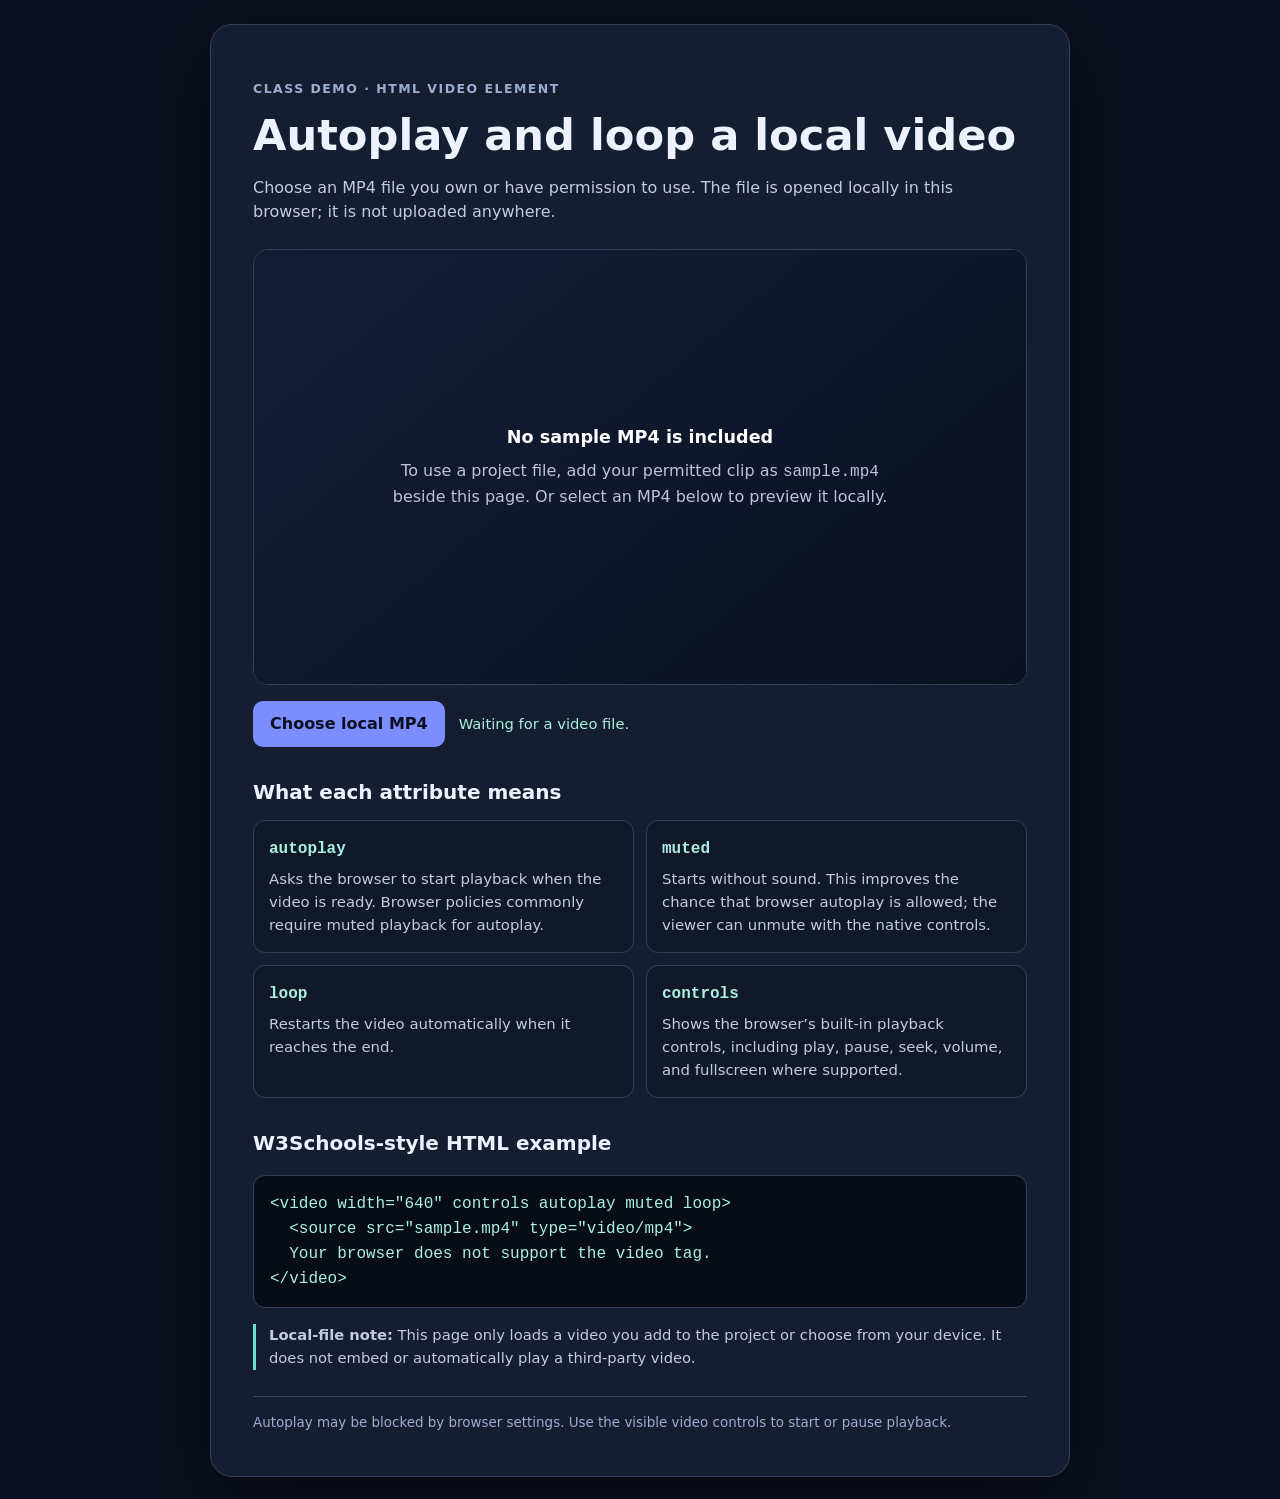
==== loop-demo.html @ 21230e6e "Teach local HTML video autoplay and loop" ====
<!doctype html>
<html lang="en">
<head>
<meta charset="utf-8">
<meta name="viewport" content="width=device-width, initial-scale=1">
<meta name="theme-color" content="#0b1020">
<title>HTML Video Autoplay &amp; Loop — Class Demo</title>
<style>
:root{color-scheme:dark;font:16px/1.55 system-ui,sans-serif;background:#0b1020;color:#eef2ff}*{box-sizing:border-box}body{margin:0;min-height:100vh;padding:24px;display:grid;place-items:center}.card{width:min(860px,100%);background:#151d31;border:1px solid #34415e;border-radius:22px;padding:clamp(22px,5vw,42px);box-shadow:0 24px 80px #0007}h1{margin:0 0 8px;font-size:clamp(1.8rem,5vw,2.7rem);line-height:1.12}h2{margin:30px 0 12px;font-size:1.25rem}.eyebrow,.muted{color:#9caed0}.eyebrow{font-size:.78rem;letter-spacing:.12em;font-weight:700}p{color:#c2cce0}.video-shell{position:relative;margin:24px 0 14px;min-height:220px;aspect-ratio:16/9;background:#080c16;border:1px solid #34415e;border-radius:15px;overflow:hidden}.video-shell video{display:block;width:100%;height:100%;min-height:220px;object-fit:contain}.placeholder{position:absolute;inset:0;display:grid;place-content:center;text-align:center;padding:28px;background:linear-gradient(140deg,#131e36,#0b1020);pointer-events:none}.placeholder[hidden]{display:none}.placeholder strong{font-size:1.1rem;color:#fff}.placeholder span{max-width:520px;margin-top:8px;color:#b8c5dd}.file-row{display:flex;align-items:center;gap:14px;flex-wrap:wrap;margin:16px 0}.file-row label{display:inline-block;background:#7c8dff;color:#0a1020;font-weight:750;padding:11px 17px;border-radius:10px;cursor:pointer}.file-row input{position:absolute;width:1px;height:1px;clip:rect(0,0,0,0);overflow:hidden}.file-row input:focus-visible+label{outline:3px solid #fff;outline-offset:3px}#status{color:#a9f0df;font-size:.92rem}.attrs{display:grid;grid-template-columns:repeat(2,minmax(0,1fr));gap:12px}.attr{padding:15px;border:1px solid #34415e;background:#10182a;border-radius:12px}.attr code{font-weight:750;color:#a9f0df}.attr p{margin:6px 0 0;font-size:.93rem}.snippet{white-space:pre-wrap;overflow-wrap:anywhere;background:#080c16;border:1px solid #34415e;border-radius:12px;padding:16px;color:#a9f0df;overflow-x:auto}.note{font-size:.92rem;border-left:3px solid #69e2cf;padding-left:13px}.footer{margin-top:26px;padding-top:16px;border-top:1px solid #34415e;color:#9caed0;font-size:.84rem}@media(max-width:560px){body{padding:12px}.card{padding:21px 17px;border-radius:17px}.attrs{grid-template-columns:1fr}.video-shell{min-height:190px}.video-shell video{min-height:190px}}
</style>
</head>
<body>
<main class="card">
<p class="eyebrow">CLASS DEMO · HTML VIDEO ELEMENT</p>
<h1>Autoplay and loop a local video</h1>
<p>Choose an MP4 file you own or have permission to use. The file is opened locally in this browser; it is not uploaded anywhere.</p>

<div class="video-shell">
  <video id="demo-video" controls autoplay muted loop playsinline preload="metadata" aria-label="Local MP4 demo video">
    <source id="demo-source" src="sample.mp4" type="video/mp4">
    Your browser does not support the HTML video element.
  </video>
  <div class="placeholder" id="placeholder">
    <strong>No sample MP4 is included</strong>
    <span>To use a project file, add your permitted clip as <code>sample.mp4</code> beside this page. Or select an MP4 below to preview it locally.</span>
  </div>
</div>
<div class="file-row">
  <input id="file-picker" type="file" accept="video/mp4,.mp4" aria-label="Choose a local MP4 video">
  <label for="file-picker">Choose local MP4</label>
  <span id="status" role="status" aria-live="polite">Waiting for a video file.</span>
</div>

<h2>What each attribute means</h2>
<div class="attrs">
  <article class="attr"><code>autoplay</code><p>Asks the browser to start playback when the video is ready. Browser policies commonly require muted playback for autoplay.</p></article>
  <article class="attr"><code>muted</code><p>Starts without sound. This improves the chance that browser autoplay is allowed; the viewer can unmute with the native controls.</p></article>
  <article class="attr"><code>loop</code><p>Restarts the video automatically when it reaches the end.</p></article>
  <article class="attr"><code>controls</code><p>Shows the browser’s built-in playback controls, including play, pause, seek, volume, and fullscreen where supported.</p></article>
</div>

<h2>W3Schools-style HTML example</h2>
<pre class="snippet">&lt;video width="640" controls autoplay muted loop&gt;
  &lt;source src="sample.mp4" type="video/mp4"&gt;
  Your browser does not support the video tag.
&lt;/video&gt;</pre>
<p class="note"><strong>Local-file note:</strong> This page only loads a video you add to the project or choose from your device. It does not embed or automatically play a third-party video.</p>
<div class="footer">Autoplay may be blocked by browser settings. Use the visible video controls to start or pause playback.</div>
</main>
<script>
const video=document.querySelector('#demo-video');
const source=document.querySelector('#demo-source');
const picker=document.querySelector('#file-picker');
const placeholder=document.querySelector('#placeholder');
const status=document.querySelector('#status');
let objectUrl=null;

function showVideo(){placeholder.hidden=true;status.textContent='Video loaded. It is muted and set to loop; use the player controls to play or pause.'}
function showPlaceholder(){placeholder.hidden=false}
video.addEventListener('loadeddata',showVideo);
video.addEventListener('error',()=>{if(!objectUrl){showPlaceholder();status.textContent='No sample.mp4 found. Choose a local MP4 or add sample.mp4 beside this page.'}});
picker.addEventListener('change',()=>{
  const file=picker.files && picker.files[0];
  if(!file)return;
  if(objectUrl)URL.revokeObjectURL(objectUrl);
  objectUrl=URL.createObjectURL(file);
  video.pause();
  source.removeAttribute('src');
  video.src=objectUrl;
  video.load();
  video.muted=true;
  video.loop=true;
  video.play().then(()=>{showVideo()}).catch(()=>{showVideo();status.textContent='Video loaded. Press Play in the controls if autoplay is blocked.'});
});
window.addEventListener('pagehide',()=>{if(objectUrl)URL.revokeObjectURL(objectUrl)});
</script>
</body>
</html>
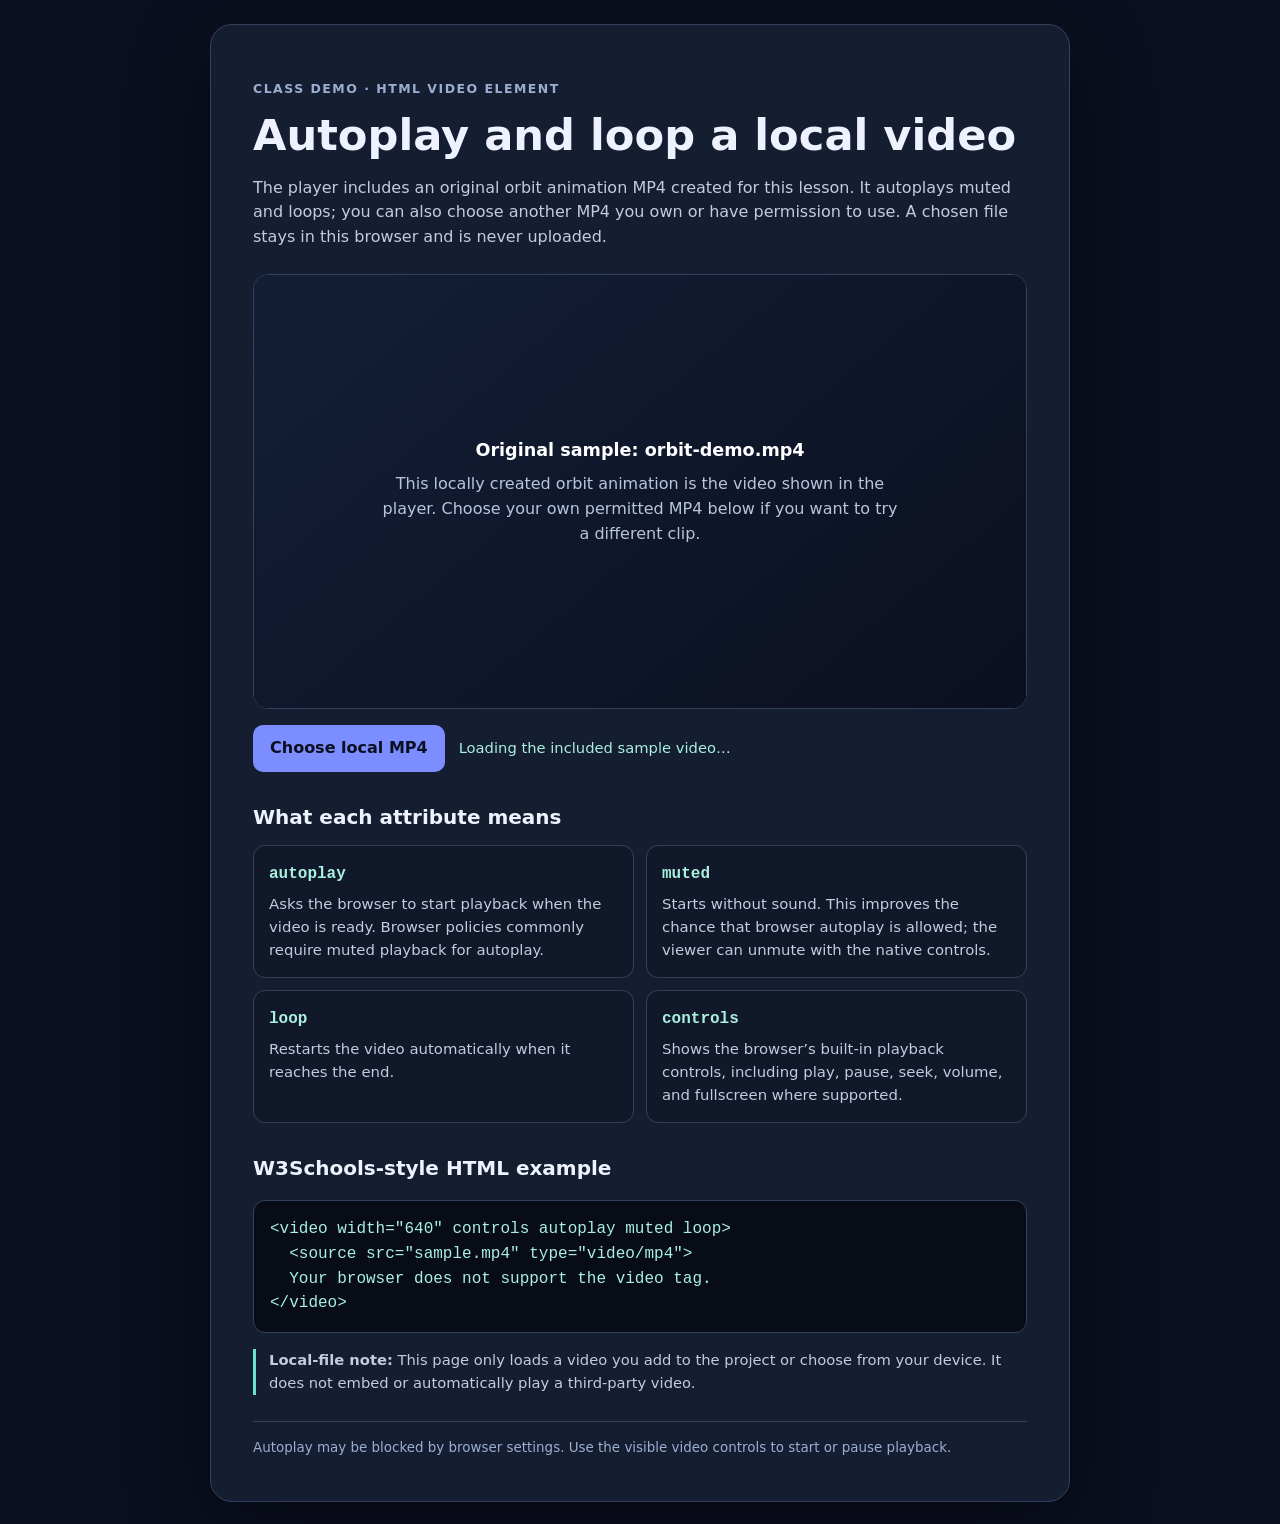
==== commit 6b31542b: "Use original orbit MP4 in loop lesson" ====
--- a/loop-demo.html
+++ b/loop-demo.html
@@ -13,22 +13,22 @@
 <main class="card">
 <p class="eyebrow">CLASS DEMO · HTML VIDEO ELEMENT</p>
 <h1>Autoplay and loop a local video</h1>
-<p>Choose an MP4 file you own or have permission to use. The file is opened locally in this browser; it is not uploaded anywhere.</p>
+<p>The player includes an original orbit animation MP4 created for this lesson. It autoplays muted and loops; you can also choose another MP4 you own or have permission to use. A chosen file stays in this browser and is never uploaded.</p>
 
 <div class="video-shell">
   <video id="demo-video" controls autoplay muted loop playsinline preload="metadata" aria-label="Local MP4 demo video">
-    <source id="demo-source" src="sample.mp4" type="video/mp4">
+    <source id="demo-source" src="assets/orbit-demo.mp4" type="video/mp4">
     Your browser does not support the HTML video element.
   </video>
   <div class="placeholder" id="placeholder">
-    <strong>No sample MP4 is included</strong>
-    <span>To use a project file, add your permitted clip as <code>sample.mp4</code> beside this page. Or select an MP4 below to preview it locally.</span>
+    <strong>Original sample: orbit-demo.mp4</strong>
+    <span>This locally created orbit animation is the video shown in the player. Choose your own permitted MP4 below if you want to try a different clip.</span>
   </div>
 </div>
 <div class="file-row">
   <input id="file-picker" type="file" accept="video/mp4,.mp4" aria-label="Choose a local MP4 video">
   <label for="file-picker">Choose local MP4</label>
-  <span id="status" role="status" aria-live="polite">Waiting for a video file.</span>
+  <span id="status" role="status" aria-live="polite">Loading the included sample video…</span>
 </div>
 
 <h2>What each attribute means</h2>
@@ -58,7 +58,7 @@
 function showVideo(){placeholder.hidden=true;status.textContent='Video loaded. It is muted and set to loop; use the player controls to play or pause.'}
 function showPlaceholder(){placeholder.hidden=false}
 video.addEventListener('loadeddata',showVideo);
-video.addEventListener('error',()=>{if(!objectUrl){showPlaceholder();status.textContent='No sample.mp4 found. Choose a local MP4 or add sample.mp4 beside this page.'}});
+video.addEventListener('error',()=>{if(!objectUrl){showPlaceholder();status.textContent='Sample video unavailable. Choose another local MP4 to continue the demo.'}});
 picker.addEventListener('change',()=>{
   const file=picker.files && picker.files[0];
   if(!file)return;
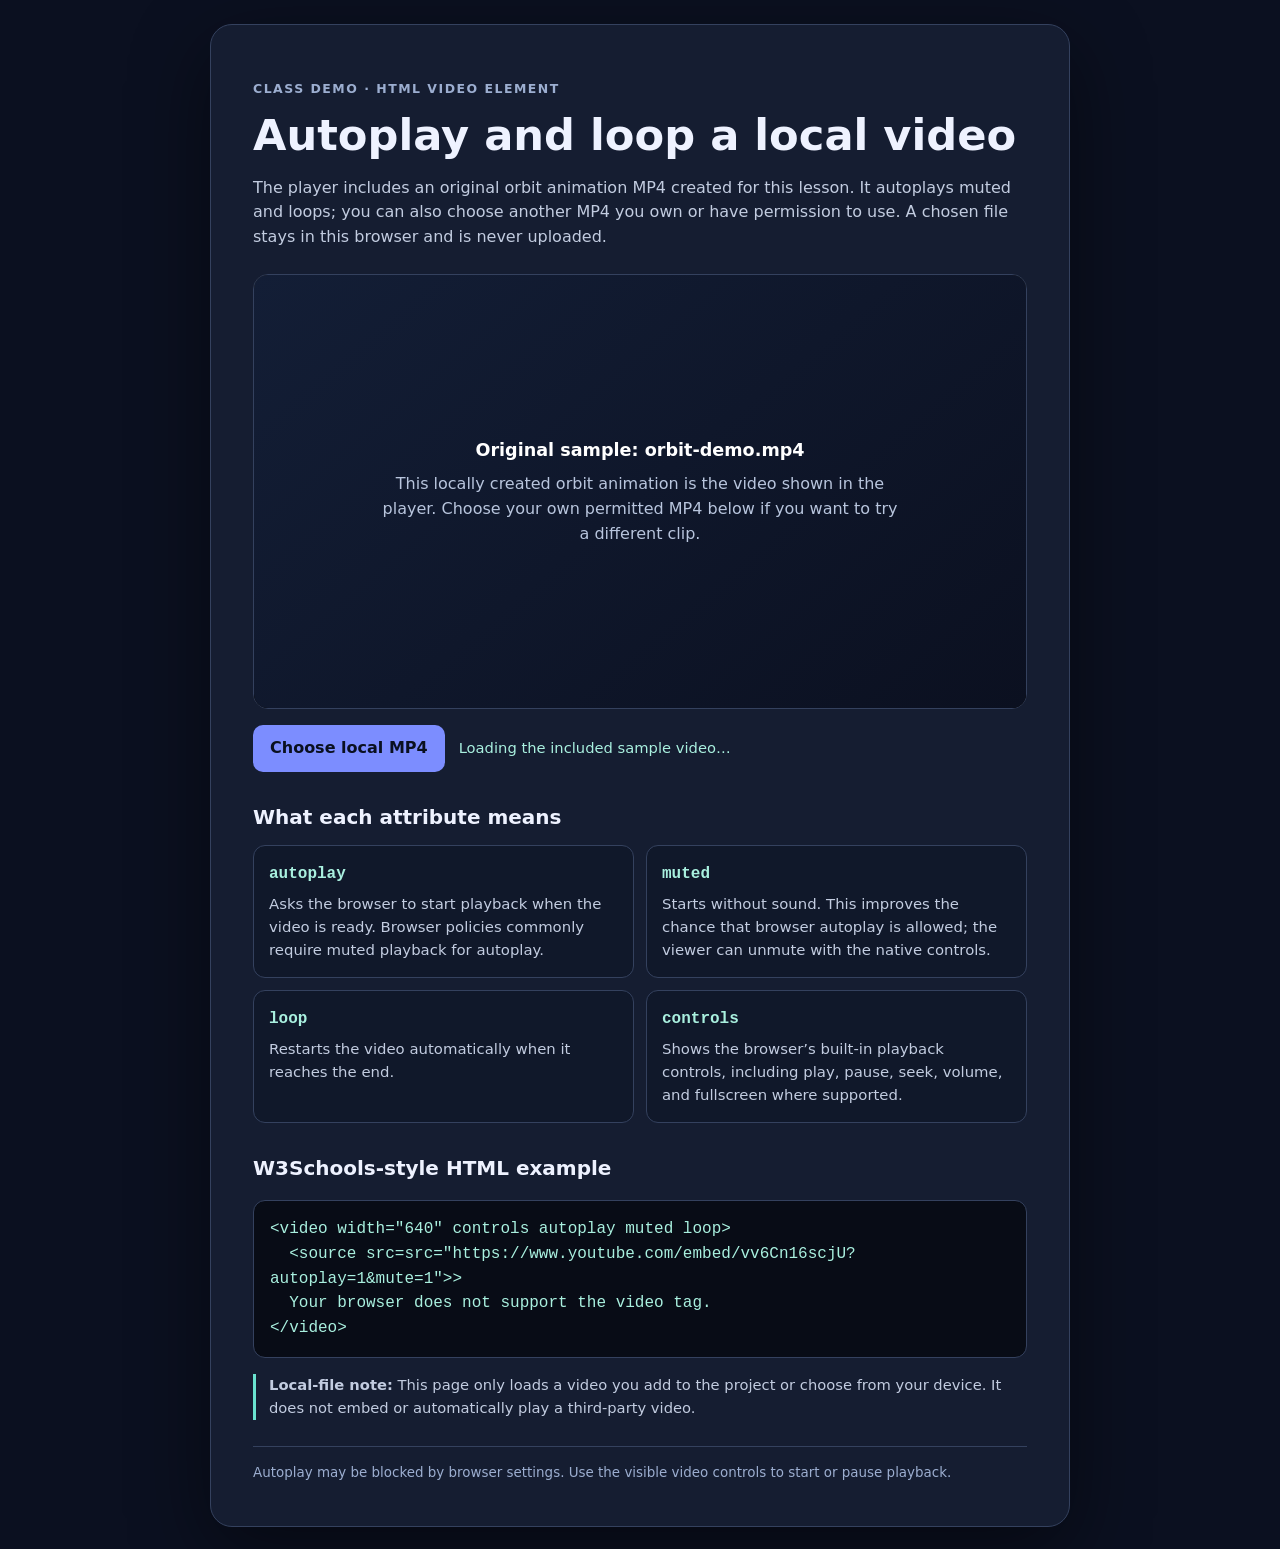
==== commit 7ca5d186: "Update video source to YouTube link" ====
--- a/loop-demo.html
+++ b/loop-demo.html
@@ -17,7 +17,7 @@
 
 <div class="video-shell">
   <video id="demo-video" controls autoplay muted loop playsinline preload="metadata" aria-label="Local MP4 demo video">
-    <source id="demo-source" src="assets/orbit-demo.mp4" type="video/mp4">
+    <source id="demo-source" src="https://youtu.be/vv6Cn16scjU?si=q25dOFxpJgn4jD_S" type="video/mp4">
     Your browser does not support the HTML video element.
   </video>
   <div class="placeholder" id="placeholder">
@@ -41,7 +41,7 @@
 
 <h2>W3Schools-style HTML example</h2>
 <pre class="snippet">&lt;video width="640" controls autoplay muted loop&gt;
-  &lt;source src="sample.mp4" type="video/mp4"&gt;
+  &lt;source src=src="https://www.youtube.com/embed/vv6Cn16scjU?autoplay=1&mute=1">&gt;
   Your browser does not support the video tag.
 &lt;/video&gt;</pre>
 <p class="note"><strong>Local-file note:</strong> This page only loads a video you add to the project or choose from your device. It does not embed or automatically play a third-party video.</p>
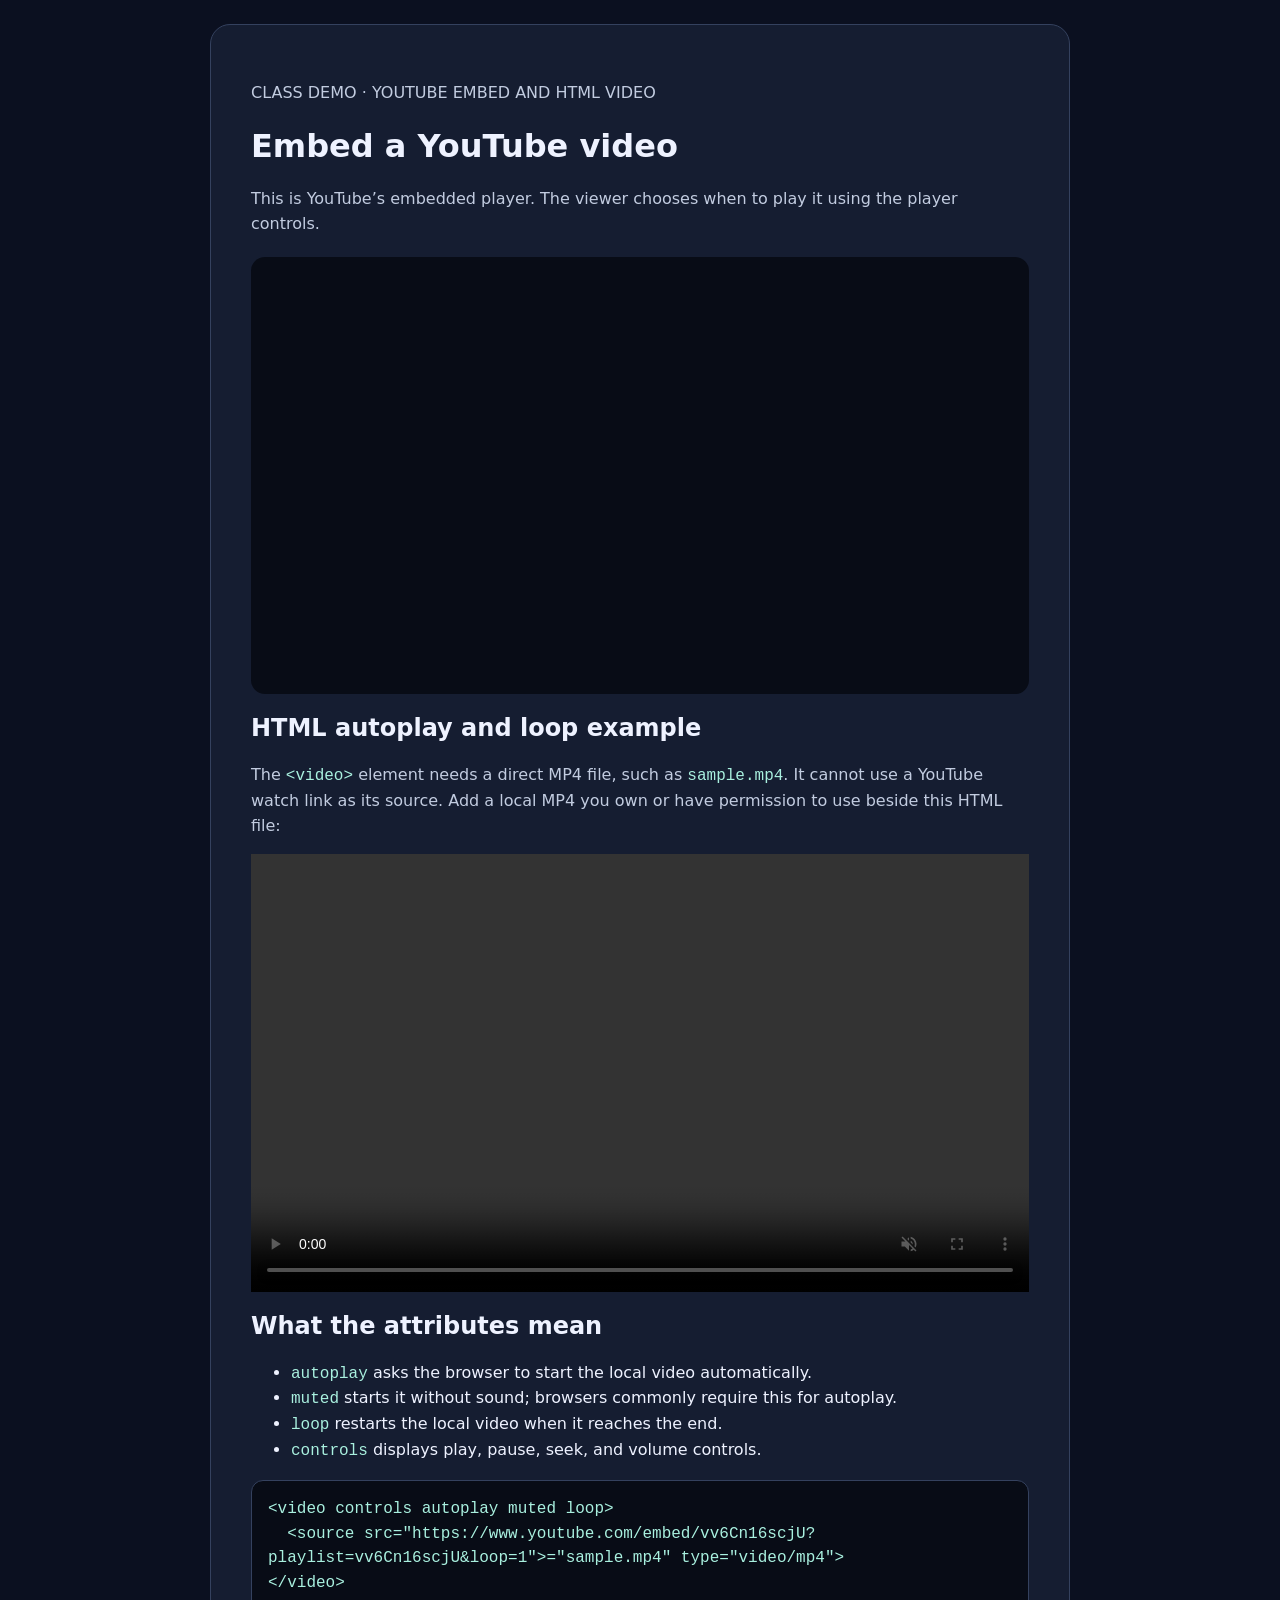
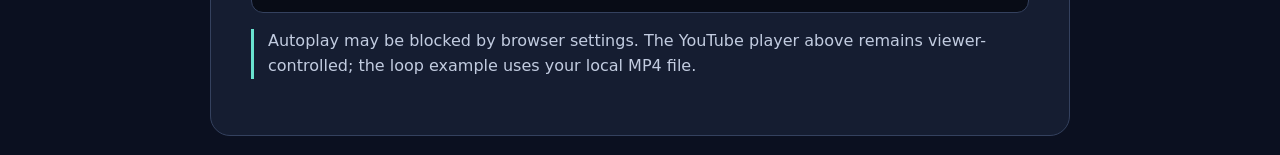
==== commit 740d6a06: "Update loop-demo.html" ====
--- a/loop-demo.html
+++ b/loop-demo.html
@@ -1,78 +1,120 @@
 <!doctype html>
 <html lang="en">
 <head>
-<meta charset="utf-8">
-<meta name="viewport" content="width=device-width, initial-scale=1">
-<meta name="theme-color" content="#0b1020">
-<title>HTML Video Autoplay &amp; Loop — Class Demo</title>
-<style>
-:root{color-scheme:dark;font:16px/1.55 system-ui,sans-serif;background:#0b1020;color:#eef2ff}*{box-sizing:border-box}body{margin:0;min-height:100vh;padding:24px;display:grid;place-items:center}.card{width:min(860px,100%);background:#151d31;border:1px solid #34415e;border-radius:22px;padding:clamp(22px,5vw,42px);box-shadow:0 24px 80px #0007}h1{margin:0 0 8px;font-size:clamp(1.8rem,5vw,2.7rem);line-height:1.12}h2{margin:30px 0 12px;font-size:1.25rem}.eyebrow,.muted{color:#9caed0}.eyebrow{font-size:.78rem;letter-spacing:.12em;font-weight:700}p{color:#c2cce0}.video-shell{position:relative;margin:24px 0 14px;min-height:220px;aspect-ratio:16/9;background:#080c16;border:1px solid #34415e;border-radius:15px;overflow:hidden}.video-shell video{display:block;width:100%;height:100%;min-height:220px;object-fit:contain}.placeholder{position:absolute;inset:0;display:grid;place-content:center;text-align:center;padding:28px;background:linear-gradient(140deg,#131e36,#0b1020);pointer-events:none}.placeholder[hidden]{display:none}.placeholder strong{font-size:1.1rem;color:#fff}.placeholder span{max-width:520px;margin-top:8px;color:#b8c5dd}.file-row{display:flex;align-items:center;gap:14px;flex-wrap:wrap;margin:16px 0}.file-row label{display:inline-block;background:#7c8dff;color:#0a1020;font-weight:750;padding:11px 17px;border-radius:10px;cursor:pointer}.file-row input{position:absolute;width:1px;height:1px;clip:rect(0,0,0,0);overflow:hidden}.file-row input:focus-visible+label{outline:3px solid #fff;outline-offset:3px}#status{color:#a9f0df;font-size:.92rem}.attrs{display:grid;grid-template-columns:repeat(2,minmax(0,1fr));gap:12px}.attr{padding:15px;border:1px solid #34415e;background:#10182a;border-radius:12px}.attr code{font-weight:750;color:#a9f0df}.attr p{margin:6px 0 0;font-size:.93rem}.snippet{white-space:pre-wrap;overflow-wrap:anywhere;background:#080c16;border:1px solid #34415e;border-radius:12px;padding:16px;color:#a9f0df;overflow-x:auto}.note{font-size:.92rem;border-left:3px solid #69e2cf;padding-left:13px}.footer{margin-top:26px;padding-top:16px;border-top:1px solid #34415e;color:#9caed0;font-size:.84rem}@media(max-width:560px){body{padding:12px}.card{padding:21px 17px;border-radius:17px}.attrs{grid-template-columns:1fr}.video-shell{min-height:190px}.video-shell video{min-height:190px}}
-</style>
+  <meta charset="utf-8">
+  <meta name="viewport" content="width=device-width, initial-scale=1">
+  <title>YouTube Embed and HTML Video Loop Demo</title>
+  <style>
+    * { box-sizing: border-box; }
+
+    body {
+      margin: 0;
+      padding: 24px;
+      background: #0b1020;
+      color: #eef2ff;
+      font: 16px/1.55 system-ui, sans-serif;
+    }
+
+    main {
+      width: min(860px, 100%);
+      margin: 0 auto;
+      padding: clamp(20px, 5vw, 40px);
+      background: #151d31;
+      border: 1px solid #34415e;
+      border-radius: 20px;
+    }
+
+    h1, h2 { line-height: 1.2; }
+    p { color: #c2cce0; }
+
+    .player {
+      width: 100%;
+      aspect-ratio: 16 / 9;
+      margin: 20px 0;
+      background: #080c16;
+      border-radius: 14px;
+      overflow: hidden;
+    }
+
+    iframe, video {
+      display: block;
+      width: 100%;
+      height: 100%;
+      border: 0;
+    }
+
+    video {
+      aspect-ratio: 16 / 9;
+      background: #080c16;
+    }
+
+    code, pre {
+      color: #a9f0df;
+    }
+
+    pre {
+      overflow-x: auto;
+      padding: 16px;
+      background: #080c16;
+      border: 1px solid #34415e;
+      border-radius: 12px;
+      white-space: pre-wrap;
+      overflow-wrap: anywhere;
+    }
+
+    .note {
+      padding-left: 14px;
+      border-left: 3px solid #69e2cf;
+    }
+  </style>
 </head>
 <body>
-<main class="card">
-<p class="eyebrow">CLASS DEMO · HTML VIDEO ELEMENT</p>
-<h1>Autoplay and loop a local video</h1>
-<p>The player includes an original orbit animation MP4 created for this lesson. It autoplays muted and loops; you can also choose another MP4 you own or have permission to use. A chosen file stays in this browser and is never uploaded.</p>
+  <main>
+    <p>CLASS DEMO · YOUTUBE EMBED AND HTML VIDEO</p>
+    <h1>Embed a YouTube video</h1>
+    <p>
+      This is YouTube’s embedded player. The viewer chooses when to play it
+      using the player controls.
+    </p>
 
-<div class="video-shell">
-  <video id="demo-video" controls autoplay muted loop playsinline preload="metadata" aria-label="Local MP4 demo video">
-    <source id="demo-source" src="https://youtu.be/vv6Cn16scjU?si=q25dOFxpJgn4jD_S" type="video/mp4">
-    Your browser does not support the HTML video element.
-  </video>
-  <div class="placeholder" id="placeholder">
-    <strong>Original sample: orbit-demo.mp4</strong>
-    <span>This locally created orbit animation is the video shown in the player. Choose your own permitted MP4 below if you want to try a different clip.</span>
-  </div>
-</div>
-<div class="file-row">
-  <input id="file-picker" type="file" accept="video/mp4,.mp4" aria-label="Choose a local MP4 video">
-  <label for="file-picker">Choose local MP4</label>
-  <span id="status" role="status" aria-live="polite">Loading the included sample video…</span>
-</div>
+    <div class="player">
+      <iframe
+        src="https://www.youtube.com/embed/vv6Cn16scjU?playlist=vv6Cn16scjU&loop=1">="https://www.youtube-nocookie.com/embed/vv6Cn16scjU"
+        title="My YouTube video"
+        allow="encrypted-media; picture-in-picture; fullscreen"
+        referrerpolicy="strict-origin-when-cross-origin"
+        allowfullscreen>
+      </iframe>
+    </div>
 
-<h2>What each attribute means</h2>
-<div class="attrs">
-  <article class="attr"><code>autoplay</code><p>Asks the browser to start playback when the video is ready. Browser policies commonly require muted playback for autoplay.</p></article>
-  <article class="attr"><code>muted</code><p>Starts without sound. This improves the chance that browser autoplay is allowed; the viewer can unmute with the native controls.</p></article>
-  <article class="attr"><code>loop</code><p>Restarts the video automatically when it reaches the end.</p></article>
-  <article class="attr"><code>controls</code><p>Shows the browser’s built-in playback controls, including play, pause, seek, volume, and fullscreen where supported.</p></article>
-</div>
+    <h2>HTML autoplay and loop example</h2>
+    <p>
+      The <code>&lt;video&gt;</code> element needs a direct MP4 file, such as
+      <code>sample.mp4</code>. It cannot use a YouTube watch link as its source.
+      Add a local MP4 you own or have permission to use beside this HTML file:
+    </p>
 
-<h2>W3Schools-style HTML example</h2>
-<pre class="snippet">&lt;video width="640" controls autoplay muted loop&gt;
-  &lt;source src=src="https://www.youtube.com/embed/vv6Cn16scjU?autoplay=1&mute=1">&gt;
-  Your browser does not support the video tag.
+    <video controls autoplay muted loop playsinline>
+      <source src="https://www.youtube.com/embed/vv6Cn16scjU?playlist=vv6Cn16scjU&loop=1">="sample.mp4" type="video/mp4">
+      Your browser does not support the video element.
+    </video>
+
+    <h2>What the attributes mean</h2>
+    <ul>
+      <li><code>autoplay</code> asks the browser to start the local video automatically.</li>
+      <li><code>muted</code> starts it without sound; browsers commonly require this for autoplay.</li>
+      <li><code>loop</code> restarts the local video when it reaches the end.</li>
+      <li><code>controls</code> displays play, pause, seek, and volume controls.</li>
+    </ul>
+
+    <pre>&lt;video controls autoplay muted loop&gt;
+  &lt;source src="https://www.youtube.com/embed/vv6Cn16scjU?playlist=vv6Cn16scjU&loop=1">="sample.mp4" type="video/mp4"&gt;
 &lt;/video&gt;</pre>
-<p class="note"><strong>Local-file note:</strong> This page only loads a video you add to the project or choose from your device. It does not embed or automatically play a third-party video.</p>
-<div class="footer">Autoplay may be blocked by browser settings. Use the visible video controls to start or pause playback.</div>
-</main>
-<script>
-const video=document.querySelector('#demo-video');
-const source=document.querySelector('#demo-source');
-const picker=document.querySelector('#file-picker');
-const placeholder=document.querySelector('#placeholder');
-const status=document.querySelector('#status');
-let objectUrl=null;
 
-function showVideo(){placeholder.hidden=true;status.textContent='Video loaded. It is muted and set to loop; use the player controls to play or pause.'}
-function showPlaceholder(){placeholder.hidden=false}
-video.addEventListener('loadeddata',showVideo);
-video.addEventListener('error',()=>{if(!objectUrl){showPlaceholder();status.textContent='Sample video unavailable. Choose another local MP4 to continue the demo.'}});
-picker.addEventListener('change',()=>{
-  const file=picker.files && picker.files[0];
-  if(!file)return;
-  if(objectUrl)URL.revokeObjectURL(objectUrl);
-  objectUrl=URL.createObjectURL(file);
-  video.pause();
-  source.removeAttribute('src');
-  video.src=objectUrl;
-  video.load();
-  video.muted=true;
-  video.loop=true;
-  video.play().then(()=>{showVideo()}).catch(()=>{showVideo();status.textContent='Video loaded. Press Play in the controls if autoplay is blocked.'});
-});
-window.addEventListener('pagehide',()=>{if(objectUrl)URL.revokeObjectURL(objectUrl)});
-</script>
+    <p class="note">
+      Autoplay may be blocked by browser settings. The YouTube player above
+      remains viewer-controlled; the loop example uses your local MP4 file.
+    </p>
+  </main>
 </body>
 </html>
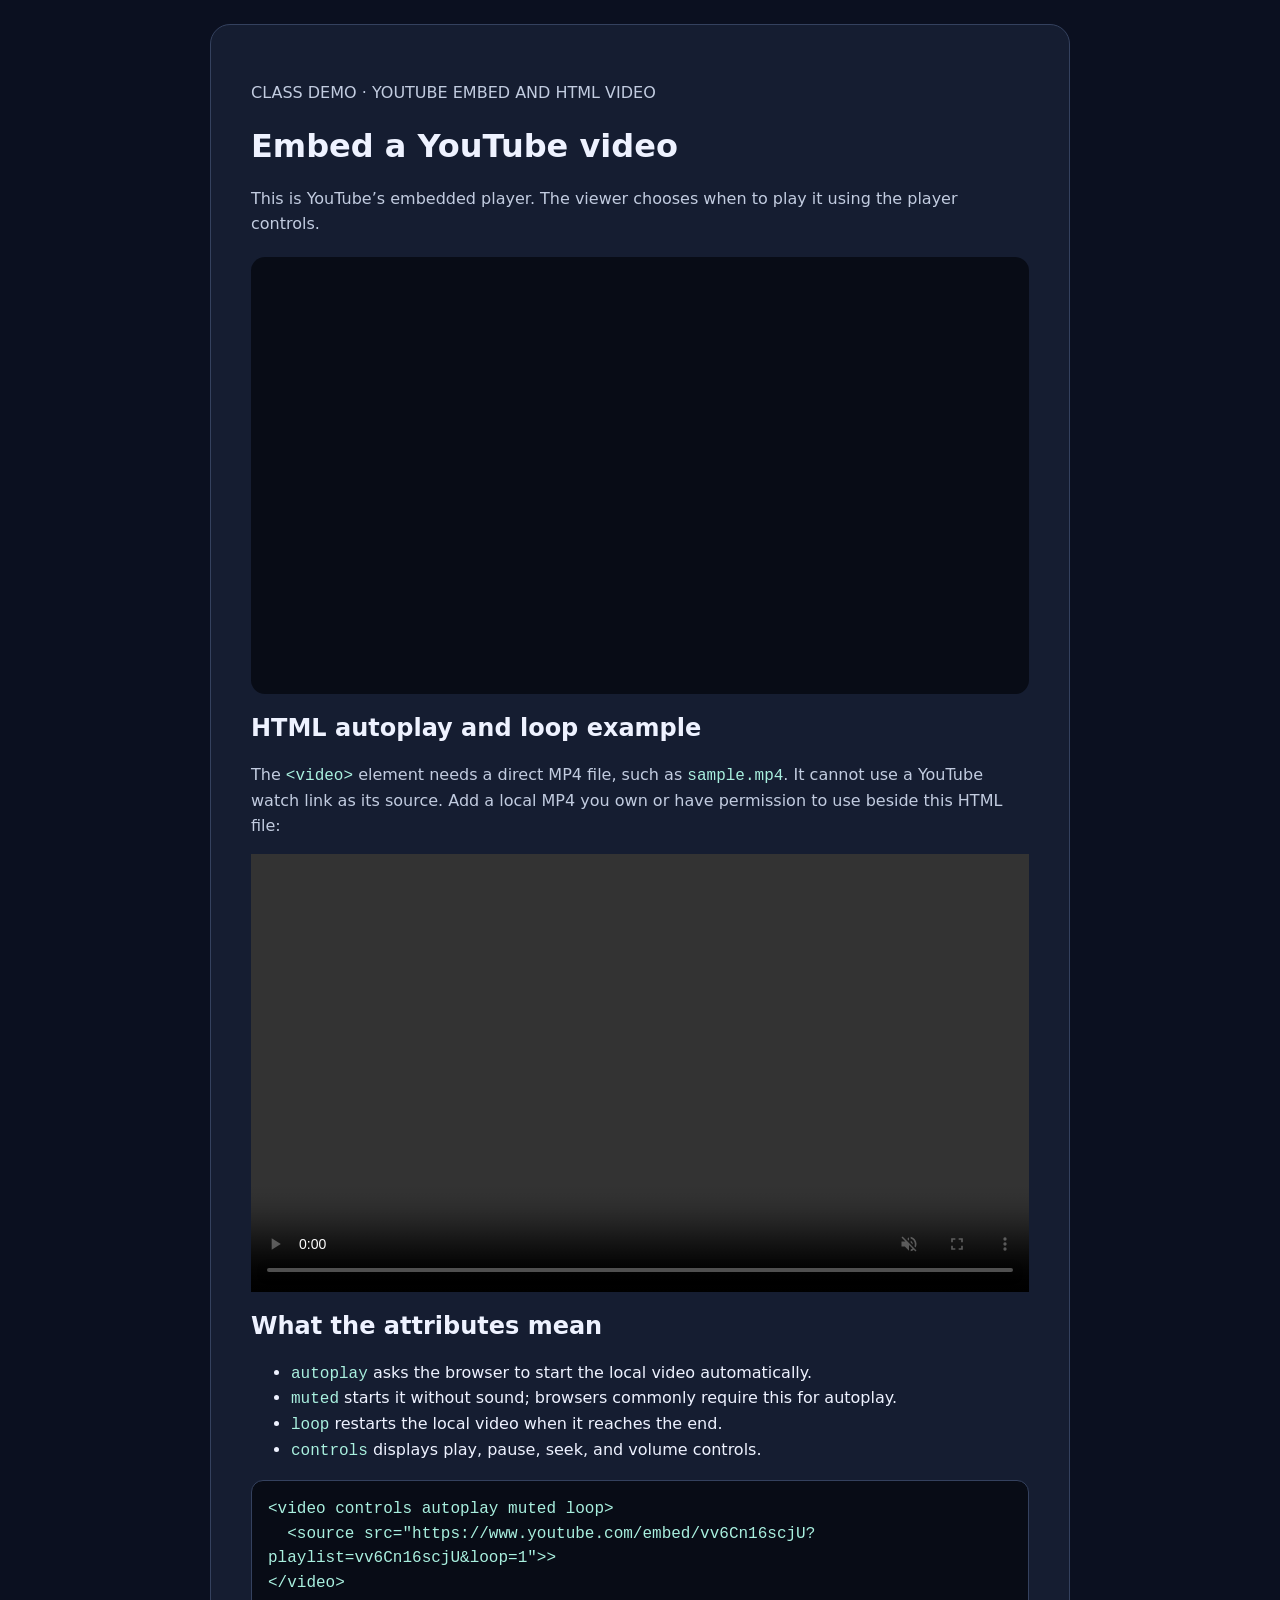
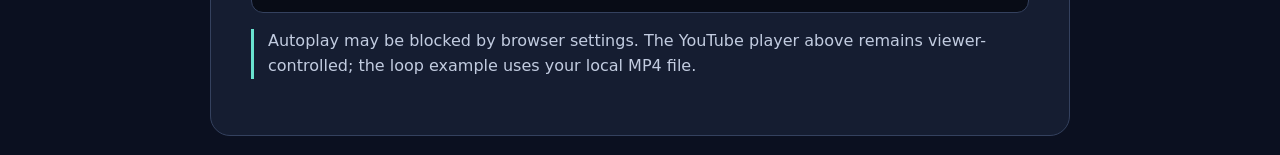
==== commit 61cf0ebd: "Fix iframe and video source URLs in loop-demo.html" ====
--- a/loop-demo.html
+++ b/loop-demo.html
@@ -79,7 +79,7 @@
 
     <div class="player">
       <iframe
-        src="https://www.youtube.com/embed/vv6Cn16scjU?playlist=vv6Cn16scjU&loop=1">="https://www.youtube-nocookie.com/embed/vv6Cn16scjU"
+        src="https://www.youtube.com/embed/vv6Cn16scjU?playlist=vv6Cn16scjU&loop=1">
         title="My YouTube video"
         allow="encrypted-media; picture-in-picture; fullscreen"
         referrerpolicy="strict-origin-when-cross-origin"
@@ -95,7 +95,7 @@
     </p>
 
     <video controls autoplay muted loop playsinline>
-      <source src="https://www.youtube.com/embed/vv6Cn16scjU?playlist=vv6Cn16scjU&loop=1">="sample.mp4" type="video/mp4">
+      <source src="https://www.youtube.com/embed/vv6Cn16scjU?playlist=vv6Cn16scjU&loop=1">
       Your browser does not support the video element.
     </video>
 
@@ -108,7 +108,7 @@
     </ul>
 
     <pre>&lt;video controls autoplay muted loop&gt;
-  &lt;source src="https://www.youtube.com/embed/vv6Cn16scjU?playlist=vv6Cn16scjU&loop=1">="sample.mp4" type="video/mp4"&gt;
+  &lt;source src="https://www.youtube.com/embed/vv6Cn16scjU?playlist=vv6Cn16scjU&loop=1">&gt;
 &lt;/video&gt;</pre>
 
     <p class="note">
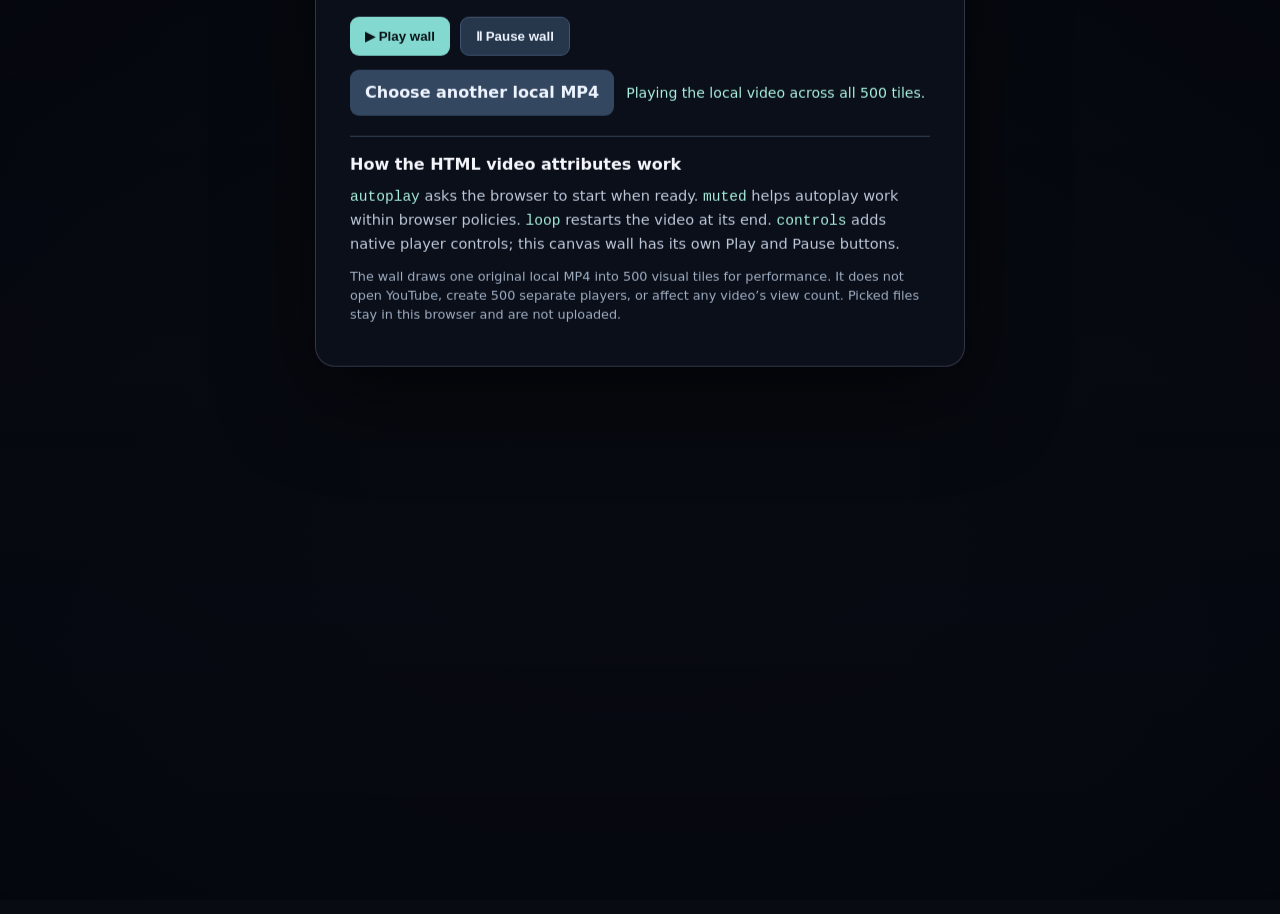
==== commit 9b9b6b9a: "Create 500-tile local video cinema wall" ====
--- a/loop-demo.html
+++ b/loop-demo.html
@@ -1,120 +1,131 @@
 <!doctype html>
 <html lang="en">
 <head>
-  <meta charset="utf-8">
-  <meta name="viewport" content="width=device-width, initial-scale=1">
-  <title>YouTube Embed and HTML Video Loop Demo</title>
-  <style>
-    * { box-sizing: border-box; }
-
-    body {
-      margin: 0;
-      padding: 24px;
-      background: #0b1020;
-      color: #eef2ff;
-      font: 16px/1.55 system-ui, sans-serif;
-    }
-
-    main {
-      width: min(860px, 100%);
-      margin: 0 auto;
-      padding: clamp(20px, 5vw, 40px);
-      background: #151d31;
-      border: 1px solid #34415e;
-      border-radius: 20px;
-    }
-
-    h1, h2 { line-height: 1.2; }
-    p { color: #c2cce0; }
-
-    .player {
-      width: 100%;
-      aspect-ratio: 16 / 9;
-      margin: 20px 0;
-      background: #080c16;
-      border-radius: 14px;
-      overflow: hidden;
-    }
-
-    iframe, video {
-      display: block;
-      width: 100%;
-      height: 100%;
-      border: 0;
-    }
-
-    video {
-      aspect-ratio: 16 / 9;
-      background: #080c16;
-    }
-
-    code, pre {
-      color: #a9f0df;
-    }
-
-    pre {
-      overflow-x: auto;
-      padding: 16px;
-      background: #080c16;
-      border: 1px solid #34415e;
-      border-radius: 12px;
-      white-space: pre-wrap;
-      overflow-wrap: anywhere;
-    }
-
-    .note {
-      padding-left: 14px;
-      border-left: 3px solid #69e2cf;
-    }
-  </style>
+<meta charset="utf-8">
+<meta name="viewport" content="width=device-width, initial-scale=1">
+<meta name="theme-color" content="#080b12">
+<title>500-View Cinema Wall — Local Video Loop Demo</title>
+<style>
+:root{color-scheme:dark;font:16px/1.5 system-ui,sans-serif;background:#080b12;color:#f4f6fb}*{box-sizing:border-box}body{margin:0;min-height:100vh;overflow:hidden;background:#080b12}.wall{position:fixed;inset:0;overflow:hidden;background:#080b12}.wall canvas{width:100%;height:100%;display:block;filter:saturate(.82) brightness(.64)}.wall:after{content:"";position:absolute;inset:0;pointer-events:none;background:radial-gradient(ellipse at center,transparent 24%,rgba(3,6,12,.3) 72%,rgba(3,6,12,.72))}.shade{position:fixed;inset:0;background:linear-gradient(180deg,rgba(5,8,14,.18),rgba(5,8,14,.43));pointer-events:none}.panel{position:relative;z-index:1;width:min(650px,calc(100% - 28px));max-height:calc(100vh - 28px);overflow:auto;margin:14px auto;padding:clamp(20px,4vw,34px);border:1px solid rgba(198,215,244,.2);border-radius:20px;background:rgba(12,17,28,.86);backdrop-filter:blur(16px);box-shadow:0 26px 90px #0009;top:50%;transform:translateY(-50%)}.eyebrow{margin:0 0 12px;color:#a8c0ec;letter-spacing:.14em;font-weight:750;font-size:.75rem}h1{margin:0;font-size:clamp(1.75rem,5vw,2.6rem);line-height:1.08}h1 em{font-style:normal;color:#86d9d0}.lede{margin:13px 0 20px;color:#c4ccda}.stats{display:grid;grid-template-columns:1fr 1fr;gap:10px;margin:18px 0}.stat{border:1px solid #354258;border-radius:12px;background:#101827;padding:13px 15px}.stat small{display:block;color:#9caec0;letter-spacing:.08em;text-transform:uppercase;font-size:.7rem}.stat strong{display:block;margin-top:4px;font-size:1.2rem}.controls{display:flex;gap:10px;flex-wrap:wrap}.controls button,.file-row label{border:0;border-radius:9px;padding:11px 15px;background:#83d9cf;color:#081217;font-weight:800;cursor:pointer}.controls .secondary{background:#26374c;color:#eef4ff;border:1px solid #415471}.file-row{display:flex;align-items:center;gap:12px;flex-wrap:wrap;margin-top:14px}.file-row label{background:#344761;color:#eef4ff;display:inline-block}.file-row input{position:absolute;width:1px;height:1px;clip:rect(0,0,0,0);overflow:hidden}.file-row input:focus-visible+label{outline:3px solid #fff;outline-offset:3px}#status{font-size:.88rem;color:#a9f0df}.lesson{margin-top:20px;padding-top:16px;border-top:1px solid #354258}.lesson h2{margin:0 0 8px;font-size:1rem}.lesson p{margin:7px 0;color:#bdc8d9;font-size:.91rem}.lesson code{color:#a9f0df}.source-note{margin-top:12px!important;font-size:.8rem!important;color:#9faec2!important}.hidden-video{position:absolute;width:1px;height:1px;opacity:0;pointer-events:none;left:-9999px} @media(max-width:560px){.panel{top:auto;bottom:14px;transform:none;margin:0 14px;width:calc(100% - 28px);max-height:calc(100vh - 28px);padding:19px}.stats{gap:8px}.stat{padding:10px}.stat strong{font-size:1rem}.lede{font-size:.93rem}}
+</style>
 </head>
 <body>
-  <main>
-    <p>CLASS DEMO · YOUTUBE EMBED AND HTML VIDEO</p>
-    <h1>Embed a YouTube video</h1>
-    <p>
-      This is YouTube’s embedded player. The viewer chooses when to play it
-      using the player controls.
-    </p>
+<div class="wall" aria-hidden="true"><canvas id="wall-canvas"></canvas></div>
+<div class="shade" aria-hidden="true"></div>
+<video id="source-video" class="hidden-video" autoplay muted loop playsinline preload="auto" aria-hidden="true">
+  <source src="assets/orbit-demo.mp4" type="video/mp4">
+</video>
+<main class="panel">
+  <p class="eyebrow">LOCAL HTML VIDEO LESSON · CINEMA WALL</p>
+  <h1>One loop.<br><em>500 tiny screens.</em></h1>
+  <p class="lede">The original orbit animation fills the background as a 25 × 20 video wall. It plays muted and loops; the controls below start or pause the single local video feeding all 500 tiles.</p>
 
-    <div class="player">
-      <iframe
-        src="https://www.youtube.com/embed/vv6Cn16scjU?playlist=vv6Cn16scjU&loop=1">
-        title="My YouTube video"
-        allow="encrypted-media; picture-in-picture; fullscreen"
-        referrerpolicy="strict-origin-when-cross-origin"
-        allowfullscreen>
-      </iframe>
-    </div>
+  <section class="stats" aria-label="Video wall status">
+    <div class="stat"><small>Tiles</small><strong>500 · 25 × 20</strong></div>
+    <div class="stat"><small>Playback</small><strong id="play-label">Starting…</strong></div>
+  </section>
+  <div class="controls">
+    <button id="play" type="button">▶ Play wall</button>
+    <button id="pause" class="secondary" type="button">Ⅱ Pause wall</button>
+  </div>
+  <div class="file-row">
+    <input id="file-picker" type="file" accept="video/mp4,.mp4" aria-label="Choose a local MP4 video">
+    <label for="file-picker">Choose another local MP4</label>
+    <span id="status" role="status" aria-live="polite">Loading the included orbit video…</span>
+  </div>
+  <section class="lesson">
+    <h2>How the HTML video attributes work</h2>
+    <p><code>autoplay</code> asks the browser to start when ready. <code>muted</code> helps autoplay work within browser policies. <code>loop</code> restarts the video at its end. <code>controls</code> adds native player controls; this canvas wall has its own Play and Pause buttons.</p>
+    <p class="source-note">The wall draws one original local MP4 into 500 visual tiles for performance. It does not open YouTube, create 500 separate players, or affect any video’s view count. Picked files stay in this browser and are not uploaded.</p>
+  </section>
+</main>
+<script>
+const COLS=25, ROWS=20, TILE_COUNT=COLS*ROWS;
+const canvas=document.querySelector('#wall-canvas');
+const ctx=canvas.getContext('2d');
+const tile=document.createElement('canvas');
+const tileCtx=tile.getContext('2d');
+const video=document.querySelector('#source-video');
+const picker=document.querySelector('#file-picker');
+const status=document.querySelector('#status');
+const playLabel=document.querySelector('#play-label');
+let objectUrl=null, pattern=null, lastFrame=0, frameRequest=0;
 
-    <h2>HTML autoplay and loop example</h2>
-    <p>
-      The <code>&lt;video&gt;</code> element needs a direct MP4 file, such as
-      <code>sample.mp4</code>. It cannot use a YouTube watch link as its source.
-      Add a local MP4 you own or have permission to use beside this HTML file:
-    </p>
-
-    <video controls autoplay muted loop playsinline>
-      <source src="https://www.youtube.com/embed/vv6Cn16scjU?playlist=vv6Cn16scjU&loop=1">
-      Your browser does not support the video element.
-    </video>
-
-    <h2>What the attributes mean</h2>
-    <ul>
-      <li><code>autoplay</code> asks the browser to start the local video automatically.</li>
-      <li><code>muted</code> starts it without sound; browsers commonly require this for autoplay.</li>
-      <li><code>loop</code> restarts the local video when it reaches the end.</li>
-      <li><code>controls</code> displays play, pause, seek, and volume controls.</li>
-    </ul>
-
-    <pre>&lt;video controls autoplay muted loop&gt;
-  &lt;source src="https://www.youtube.com/embed/vv6Cn16scjU?playlist=vv6Cn16scjU&loop=1">&gt;
-&lt;/video&gt;</pre>
-
-    <p class="note">
-      Autoplay may be blocked by browser settings. The YouTube player above
-      remains viewer-controlled; the loop example uses your local MP4 file.
-    </p>
-  </main>
+function resize(){
+  const dpr=Math.min(window.devicePixelRatio||1,2);
+  canvas.width=Math.round(innerWidth*dpr);
+  canvas.height=Math.round(innerHeight*dpr);
+  tile.width=Math.ceil(canvas.width/COLS);
+  tile.height=Math.ceil(canvas.height/ROWS);
+  pattern=null;
+  drawFrame();
+}
+function drawFrame(){
+  if(!video.videoWidth||!canvas.width)return;
+  tileCtx.clearRect(0,0,tile.width,tile.height);
+  const scale=Math.max(tile.width/video.videoWidth,tile.height/video.videoHeight);
+  const sw=tile.width/scale, sh=tile.height/scale;
+  const sx=(video.videoWidth-sw)/2, sy=(video.videoHeight-sh)/2;
+  tileCtx.drawImage(video,sx,sy,sw,sh,0,0,tile.width,tile.height);
+  pattern=ctx.createPattern(tile,'repeat');
+  ctx.clearRect(0,0,canvas.width,canvas.height);
+  ctx.fillStyle=pattern;
+  ctx.fillRect(0,0,canvas.width,canvas.height);
+}
+function animate(now){
+  frameRequest=requestAnimationFrame(animate);
+  if(video.paused||video.ended||now-lastFrame<40)return;
+  lastFrame=now;
+  drawFrame();
+}
+function setPlaying(){
+  playLabel.textContent='Muted · looping';
+  status.textContent='Playing the local video across all 500 tiles.';
+}
+function setPaused(){
+  playLabel.textContent='Paused';
+  status.textContent='Paused. Press Play wall to resume the loop.';
+}
+video.addEventListener('loadeddata',()=>{
+  drawFrame();
+  if(!video.paused)setPlaying();
+});
+video.addEventListener('play',setPlaying);
+video.addEventListener('pause',setPaused);
+video.addEventListener('error',()=>{
+  if(!objectUrl){
+    playLabel.textContent='Sample unavailable';
+    status.textContent='Could not load assets/orbit-demo.mp4. Check the sample file path.';
+  }
+});
+document.querySelector('#play').addEventListener('click',()=>{
+  video.muted=true;
+  video.loop=true;
+  video.play().then(setPlaying).catch(()=>{status.textContent='Playback was blocked. Press Play wall again or check browser media settings.'});
+});
+document.querySelector('#pause').addEventListener('click',()=>video.pause());
+picker.addEventListener('change',()=>{
+  const file=picker.files&&picker.files[0];
+  if(!file)return;
+  if(objectUrl)URL.revokeObjectURL(objectUrl);
+  objectUrl=URL.createObjectURL(file);
+  video.src=objectUrl;
+  video.load();
+  video.muted=true;
+  video.loop=true;
+  video.play().then(setPlaying).catch(()=>{status.textContent='Video loaded. Press Play wall to begin.'});
+});
+window.addEventListener('resize',resize);
+window.addEventListener('pagehide',()=>{
+  cancelAnimationFrame(frameRequest);
+  if(objectUrl)URL.revokeObjectURL(objectUrl);
+});
+resize();
+frameRequest=requestAnimationFrame(animate);
+video.play().then(setPlaying).catch(()=>{
+  playLabel.textContent='Tap to start';
+  status.textContent='Autoplay was blocked. Press Play wall to start the muted looping video.';
+});
+</script>
 </body>
 </html>
